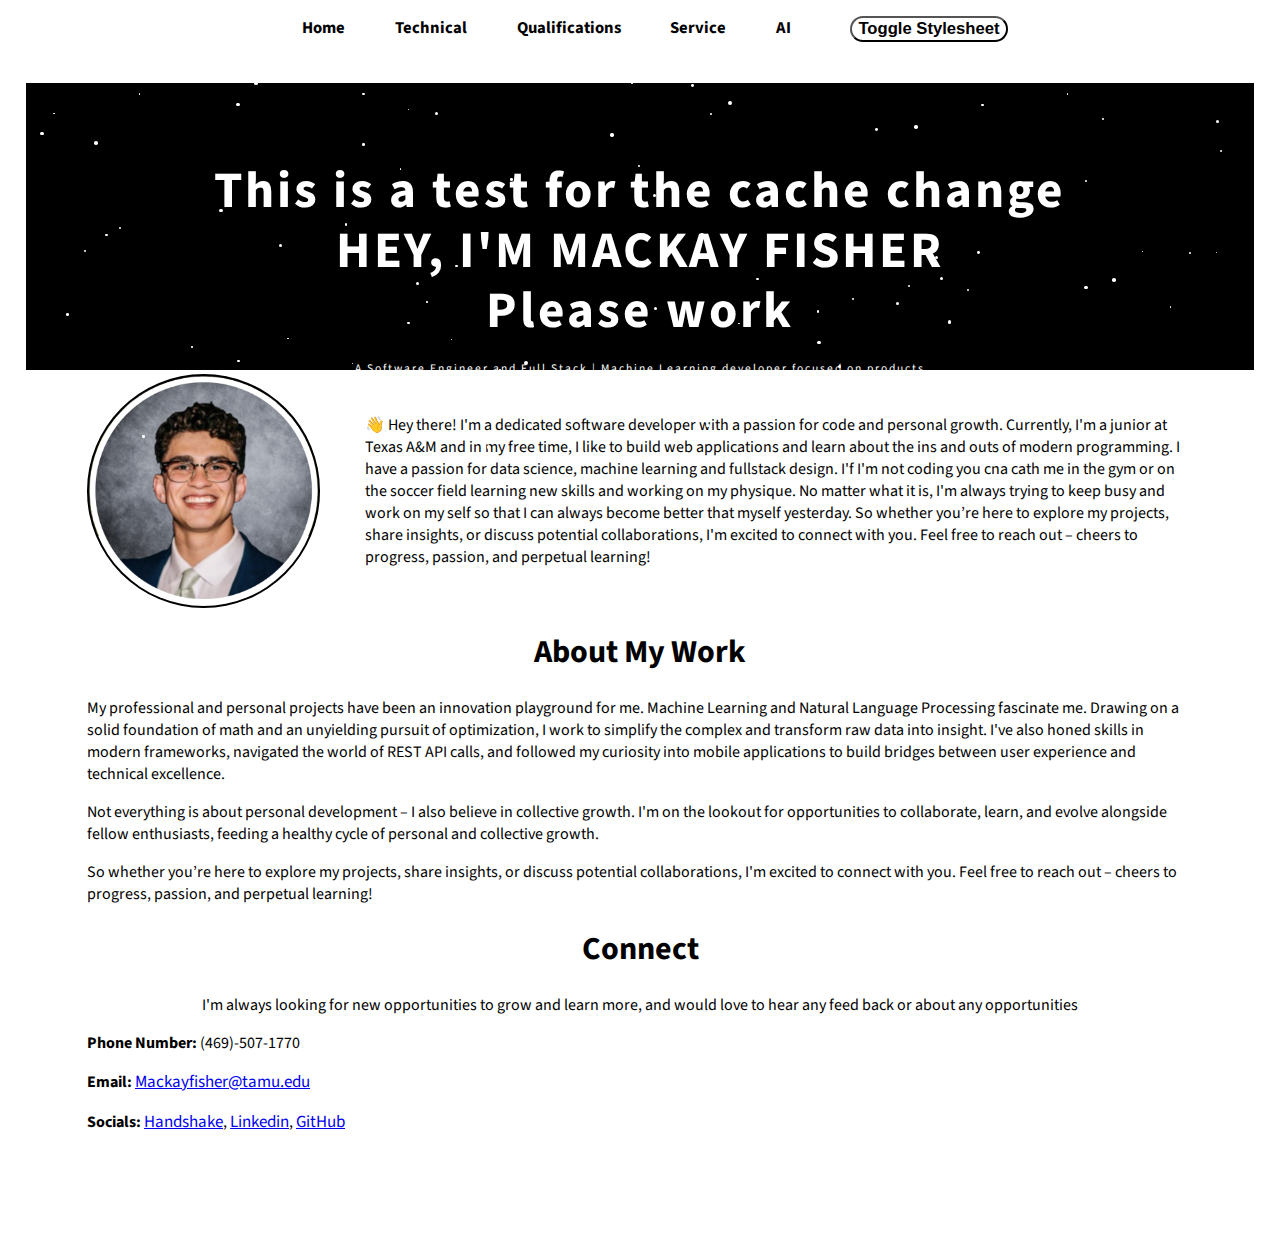
==== index.html @ 18f265f1 "Inital Testing and set up for squash commiting" ====
<!DOCTYPE html>
<html lang="en">
<head>
    <meta charset="UTF-8">
    <meta http-equiv="X-UA-Compatible" content="IE=edge">
    <meta name="viewport" content="width=device-width, initial-scale=1.0">
    <link href="https://fonts.googleapis.com/css2?family=Bacasime+Antique&family=Roboto&family=Roboto+Serif:ital@1&family=Source+Sans+3:wght@400;600;800&display=swap" rel="stylesheet">
    <link id="theme-style" rel="stylesheet" href="./defualt.css">
    <script src="toggle.js"></script>
    <title>Document</title>
</head>
<body>
    <script src="script.js"></script>

    <div class="cont">
        <div class="main">
            
            <div class="intro">
                <div class="header">
                    <h1>This is a test for the cache change</h1>
                    <h1>HEY, I'M MACKAY FISHER</h1>
                    <h1>Please work</h1>
                </div>
                <div class="tagline">
                    <p>A Software Engineer and Full Stack | Machine Learning developer focused on products that elevate the human experience</p>
                </div>
            </div>
            <div class="form">
            <div class="personal">
                <img src='./betterphoto.png' alt="Professional Image" class="im"/>
                <div class="inf">
                    <p>👋 Hey there! I'm a dedicated software developer with a passion for code and personal growth. Currently, I'm a junior at Texas A&M and in my free time, I like to build web applications and learn about the ins and outs of modern programming. I have a passion for data science, machine learning and fullstack design. I'f I'm not coding you cna cath me in the gym or on the soccer field learning new skills and working on my physique. No matter what it is, I'm always trying to keep busy and work on my self so that I can always become better that myself yesterday. So whether you’re here to explore my projects, share insights, or discuss potential collaborations, I'm excited to connect with you. Feel free to reach out – cheers to progress, passion, and perpetual learning!</p>
                </div>
            </div>
            <div class="work">
                <h1>About My Work</h1>
                <p>My professional and personal projects have been an innovation playground for me. Machine Learning and Natural Language Processing fascinate me. Drawing on a solid foundation of math and an unyielding pursuit of optimization, I work to simplify the complex and transform raw data into insight. I've also honed skills in modern frameworks, navigated the world of REST API calls, and followed my curiosity into mobile applications to build bridges between user experience and technical excellence.</p>
                <p>Not everything is about personal development – I also believe in collective growth. I'm on the lookout for opportunities to collaborate, learn, and evolve alongside fellow enthusiasts, feeding a healthy cycle of personal and collective growth.</p>
                <p>So whether you’re here to explore my projects, share insights, or discuss potential collaborations, I'm excited to connect with you. Feel free to reach out – cheers to progress, passion, and perpetual learning!</p>
            </div>
            <div class="connet">
                <h1>Connect</h1>
                <p class="pd">I'm always looking for new opportunities to grow and learn more, and would love to hear any feed back or about any opportunities</p>
                <div class="con">
                <p><strong>Phone Number:</strong> (469)-507-1770 </p>
                <p><strong>Email: </strong><a class="email" href="mailto:Mackayfisher17@tamu.edu">Mackayfisher@tamu.edu</a></p>
                <p><strong>Socials: </strong><a class="email" target="_blank" href="https://app.joinhandshake.com/stu/users/47493769">Handshake</a>, <a class="email" target="_blank" href="https://www.linkedin.com/in/mackay-fisher/">Linkedin</a>, <a class="email" target="_blank" href="https://github.com/Mackay-Fisher">GitHub</a></p>
            </div>
            </div>
            </div>
            <div class="nav">
                <ul class="nav-items">
                    <li>
                        <a href="index.html" class="navlink">Home</a>
                    </li>
                    <li>
                        <a href="ProjectPage.html" class="navlink">Technical</a>
                    </li>
                    <li>
                        <a href="EmploymentPage.html" class="navlink">Qualifications</a>
                    </li>
                    <li>
                        <a href="ExtraPage.html" class="navlink">Service</a>
                    </li>
                    <li>
                        <a href="AboutmePage.html" class="navlink">AI</a>
                    </li>
                    <li>
                        <button id="style-toggle"  onclick="toggleStylesheet()" class="buttonnav">Toggle Stylesheet</button>
                    </li>
                </ul>
            </div>
        </div>

    </div>
</body>
</html>
---- defualt.css ----
.main{
    padding: clamp(20px, 3%, 60px) clamp(15px, 2%, 40px); 
}

body{
    margin: 0;
    padding: 0;
    background-color: rgb(255, 255, 255);
    font-family: 'Source Sans 3', sans-serif;
}
.buttonnav{
    background-color: white;
    text-decoration: none;
    color: black;
    font-size: clamp(8px,1.3vw,30px);
    margin-left: clamp(10px,2%,40px);
    margin-right: clamp(10px,2%,40px);
    text-decoration: none;
    font-style: none;
    width: fit-content;
    font-weight: 700;
    border-radius: 30px;
    cursor: pointer;
}
.nav{
    position: fixed;
    top: 0px;
    left: 0px;
    display: flex;
    justify-content: center;
    width: 100%;
    background-color:white;
    font-weight: 700;
    z-index: 1;
}


.nav-items{
    display: flex;
    font-style: none;
    list-style-type: none;
    text-decoration: none;
    width: 100%;
    justify-content: center;
}

.nav-items >li{
    margin-left: clamp(10px,2%,40px);
    margin-right: clamp(10px,2%,40px);
    text-decoration: none;
    font-style: none;
    width: fit-content;
}

.navlink{
    text-decoration: none;
    color: black;
    font-size: clamp(8px,1.3vw,30px);
}

.navlink:hover{
    text-decoration: underline;
    opacity: 50%;
}


.namehold{
    text-align: center;
    position: relative;
    top: 5vh;
}

.name{
    font-size: clamp(10px,2vw,50px);
    letter-spacing: clamp(.5px,.06vw,5px);
    line-height: clamp(10px,2vw,50px);
    font-weight: 700;
}

.divider{
    position: relative;
    top: 6px;
    height: 4px;
    width: 3.2vw;
    background-color: black;
    margin-left: auto;
    margin-right: auto;
}

.divider.i{
    margin-bottom: 40px;
}

.infohold{
    padding: 2.3% 4%;
    position: relative;
    top: 30vh;
    width: 40vw;
}

.skills{
    padding: 2.3% 4%;
    position: relative;
    top: 5vh;
    width: 30vw;
}

.skills > p{
    width: 34vw;
    text-align: left;
    margin-left: auto;
    margin-right: auto;
    margin-bottom: 20px;
}

.title{
    font-size: clamp(10px,1.6vw,40px);
    letter-spacing: clamp(.5px,.06vw,5px);
    line-height: clamp(10px,2vw,50px);
    font-weight: 700;
    width: 10vw;
    
}

.title.d{
    width: 20vw;
    margin-top: 50px;
    margin-left: auto;
    margin-right: auto;
}

.jobtitle{
    font-size: clamp(10px,1.3vw,40px);
    letter-spacing: clamp(.5px,.04vw,5px);
    line-height: clamp(10px,.8vw,50px);
    font-weight: 700;
    width: 10vw;
    margin-left: auto;
    margin-right: auto;
}

.j{
    font-size: clamp(10px,1vw,40px);
    letter-spacing: clamp(.5px,.04vw,5px);
    line-height: clamp(10px,2vw,50px);
    font-weight: 700;
    width: 30vw;
    margin-left: auto;
    margin-right: auto;
}


.title.a{
    margin-left: auto;
    margin-right: auto;
}

.title.b{
    width: fit-content;
    margin-left: 22.5vw;
}

.title.c{
    margin-top: 50px;
    width: 20vw;
    margin-left: auto;
    margin-right: auto;
}

.container.spread-out + .title.c{
    margin-top: 260px;
}

.divider.a{
    margin-left: 28vw;
    margin-bottom: 3 0px;
}

.divider.res{
    margin-bottom: 40px;
}

.info{
    text-align: left;
}

.container {
    position: relative;
    width: 200px;
    height: 200px;
    perspective: 1300px;
    transform-style: preserve-3d;
    top: 0px;
    margin-left: auto;
    margin-right: auto;
}

.panel {
    position: absolute;
    top: 0;
    left: 0;
    width: 100%;
    height: 100%;
    display: flex;
    align-items: center;
    justify-content: center;
    transition: transform 0.5s;
    backface-visibility: hidden; 
    transform-origin: center left;
    filter: brightness(.8); /* Default brightness */
    opacity: .8;
    border-radius: 20px;
}

.panel:hover {
    filter: brightness(1.2); /* Brighten on hover */
    opacity: 1;
}

.panel[data-layer="1"] {
    background-color: white;
    border: solid 1px;
}

.panel[data-layer="2"] {
    background-color: white;
    border: solid 1px;
}

.panel[data-layer="3"] {
    background-color: white;
    border: solid 1px;
}

.panel[data-layer="4"] {
    background-color: white;
    border: solid 1px;
}

.container.spread-out .panel[data-layer="1"] {
    transform: rotateY(0deg) rotateX(0deg) translateY(100px) translateX(-130px)  rotateZ(0deg);
}

.container.spread-out .panel[data-layer="2"] {
    transform: rotateY(0deg) rotateX(0deg) translateY(460px) translateX(-130px)  rotateZ(0deg);
}

.container.spread-out .panel[data-layer="3"] {
    transform: rotateY(0deg) rotateX(0deg) translateY(840px) translateX(-130px)  rotateZ(0deg);
}


/* When Panel 1 is hovered, fade out Panels 2, 3, and 4 */
.panel[data-layer="1"]:hover + .panel[data-layer="2"],
.panel[data-layer="1"]:hover + .panel[data-layer="2"] + .panel[data-layer="3"],
.panel[data-layer="1"]:hover + .panel[data-layer="2"] + .panel[data-layer="3"] + .panel[data-layer="4"] {
    opacity: 0.2;
}

/* When Panel 2 is hovered, fade out Panels 1, 3, and 4 */
.container:hover > .panel[data-layer="1"]:not(:hover),
.panel[data-layer="2"]:hover + .panel[data-layer="3"],
.panel[data-layer="2"]:hover + .panel[data-layer="3"] + .panel[data-layer="4"] {
    opacity: 0.2;
}

/* When Panel 3 is hovered, fade out Panels 1, 2, and 4 */
.container:hover > .panel[data-layer="1"]:not(:hover),
.container:hover > .panel[data-layer="2"]:not(:hover),
.panel[data-layer="3"]:hover + .panel[data-layer="4"] {
    opacity: 0.2;
}

/* When Panel 4 is hovered, fade out Panels 1, 2, and 3 */
.container:hover > .panel[data-layer="1"]:not(:hover),
.container:hover > .panel[data-layer="2"]:not(:hover),
.container:hover > .panel[data-layer="3"]:not(:hover) {
    opacity: 0.2;
}

.container.spread-out > .fs > .panel[data-layer="1"]:hover + .skill.a{
    display: flex;
}

.container.spread-out > .fs > .panel[data-layer="2"]:hover + .skill.b{
    display: flex;
}

.container.spread-out > .fs >.panel[data-layer="3"]:hover + .skill.c{
    display: flex;
}



.flexhold{
    position: relative;
    top: -50px;
    padding: 0% 3%;
    display: flex;
    width: 40vw;
}



.service{
    width: 300px;
    height: 300px;
    margin-left: 30px;
    margin-right: 30px;
    border-radius: 10%;
}

.photo-hold{
    top: 8vh;
    position: relative;
    display: flex;
    margin-left: auto;
    justify-content: center;
    height: 400px;
}

.seinfo{
    position: relative;
    width: 75vw;
    margin-left: auto;
    margin-right: auto;
    text-align: center;
}

.skillhold{
    display: none;
}

.skill{
    display: none;
    flex-wrap: wrap;
    height: 120px;
    width: 400px;
    border-radius: 20px;
    margin-left: 75px;
}

.skilln{
    color: #000000;
    font-size: 18px;
    top: -20px;
    left: 23px;

}
.skilh{
    display: flex;
    flex-direction: column;
}
.skp{
    padding: 8px;
    font-size: 12px;
    background: rgba(153,153,153,.2);
    border-radius: 8px;
    font-weight: 600;
    margin-left: 20px;
    height: 20px;
    margin-top: 0px;
    margin-bottom: 0px;
    color: #000000;
}

.employmenthold{
    display: flex;
}

.employment{
    width: 50vw;
    margin-left: auto;
}

.job{
    display: flex;
    width: 700px;
}
.jobdesc{
    padding: 2%;
}
.q{
    text-align: left;
    padding: 0% 6%;
}

.qa{
    text-align: left;
    width: 23vw;
    margin-left: 30px;
}
.in{
    position: relative;
    color: #000000;
    top: -5px;
}
.jobimage{
    width: 200px;
    height: 200px;
    margin-top: auto;
    margin-bottom: auto;
}

.ji{
    margin-top: auto;
    margin-bottom: auto;
}

.jobimage.a{
    margin-top: auto;
    margin-bottom: auto;
}

.jobim{
    width: 180px;
    height: 180px;
    border-radius: 40px;
    margin-bottom: auto;
    margin-top: auto;
}

.pannelflex{
    display: flex;
    justify-content: space-between;
}

.fs{
    display: flex;
    flex-direction: row;
    width: 550px;
}


.skill.c{
    position: relative;
    top: 910px;
}

.skill.b{
    position: relative;
    top: 530px;
}

.skill.a{
    position: relative;
    top: 170px;
}




.tech{
    position: absolute;
    top: -30px;
    left: 20px;
    font-size: 20px;
    line-height: 0px;
}

.resume{
    margin-left: auto;
    margin-right: auto;
}



.dot {
    position: absolute;
    border-radius: 50%;
    background-color: white;
    animation: twinkle 1.5s infinite alternate;
}

@keyframes twinkle {
    0% {
        opacity: 0;
    }
    100% {
        opacity: 1;
    }
}

.intro{
    margin: 0px;
    padding: 0px;
    color: white;
    text-align: center;
    position: relative;
    top: clamp(10px,5vh,80px);
    margin-left: auto;
    margin-right: auto;
}

.header{
    font-size: clamp(10px,2vw,50px);
    letter-spacing: clamp(.5px,.23vw,5px);
    line-height: clamp(10px,2vw,50px);
    width: fit-content;
    margin-left: auto;
    margin-right: auto;
    height: fit-content;
}

.tagline{
    font-size: clamp(5px,.9vw,25px);
    letter-spacing: clamp(.1px,.2vw,2px);
    line-height: clamp(6px,1.5vw,30px);
    width: 45vw;
    margin-left: auto;
    margin-right: auto;
}

.intro{
    background-color: rgb(0, 0, 0);
    height: 25vh;
    padding: 5% 0% 0% 0%;
}

.personal{
    position: relative;
    display: flex;
    height: fit-content;
}

.form{
    padding: clamp(20px,4%,150px) clamp(20px,5%,150px);
}

.pho{
    width: 326px;
    height: 326px;
    border: solid;
    border-radius: 100%;
}

.im{
    width: 230px;
    height: 230px;
    background-color: black;
    border-radius: 100%;
    border: solid 2px;
}

.inf{
    margin-top: auto;
    margin-left: clamp(10px, 4%, 100px);
    margin-bottom: auto;
}

.work > h1{
    text-align: center;
}

.connet > h1{
    text-align: center;
}

.pd{
    text-align: center;
}


.email{
    font-size: 17px;
}




.namehold{
    text-align: center;
    position: relative;
    top: 5vh;
}

.name{
    font-size: clamp(10px,2vw,50px);
    letter-spacing: clamp(.5px,.06vw,5px);
    line-height: clamp(10px,2vw,50px);
    font-weight: 700;
}

.divider{
    position: relative;
    top: 6px;
    height: 4px;
    width: 3.2vw;
    background-color: black;
    margin-left: auto;
    margin-right: auto;
}

.flexproj{
    position: relative;
    display: flex;
    flex-wrap: wrap;
    top: 5vh;
    padding: 3% 2%;
}

.project-info{
    margin-top: auto;
    margin-bottom: auto;
    text-align: center;
    width: 55vw;
}

.ptitle{
    font-size: clamp(10px,1.6vw,40px);
    letter-spacing: clamp(.5px,.06vw,5px);
    line-height: clamp(10px,2vw,50px);
    font-weight: 700;
}

.pdivider{
    height: 4px;
    width: 5vw;
    margin-left: auto;
    margin-right: auto;
    background-color: black;
}

.projtext{
    padding-left: 5%;
    padding-right: 5%;
    text-align: left;
}

.projphoto{
    width: 35vw;
    background-color: black;
    height: 100%;
    margin-left: 30px;
    color: white;
    text-align: center;
}

.projphoto.a{
    width: 35vw;
    background-color: rgb(255, 255, 255);
    height: 100%;
    margin-left: 0px;
    margin-right: 30px;
    color: white;
    text-align: center;
}

.mario{
    width: 100%;
}


.project1{
    display: flex;
    justify-content: space-between;
    margin: 30px 0px 70px 0px;
}

.css-mb {
    max-width: 650px; /* Set the desired maximum width of the macbook */
    min-width: 300px; /* Set the desired minimum width of the macbook */
    margin: 0px; /* Align mockup to center */
  }
  
  .css-mb div {
    box-sizing: border-box !important; /* Just in case */
  }
  
  /* Center the display */
  .css-mb .mb-display-position {
    width: 80%;
    margin: 0 auto;
  }
  
  /* The display */
  .css-mb .mb-display {
    position: relative;
    width: 100%;
    height: 0;
    padding-bottom: 65.9442%;
    background: #373435;
    
    -webkit-border-top-left-radius:  3.5% 5.3075%;
        -moz-border-radius-topleft:  3.5% 5.3075%;
            border-top-left-radius:  3.5% 5.3075%;
    
    -webkit-border-top-right-radius: 3.5% 5.3075%;
        -moz-border-radius-toptight: 3.5% 5.3075%;
            border-top-right-radius: 3.5% 5.3075%;
  }
  
  /* Webcam */
  /* Browser may not render a perfect circle */
  .css-mb .mb-display:before {
    content: '';
    display: block;
    position: absolute;
    top: 3%;
    left: 50%;
    width: 1%;
    height: 1.5164%;
    margin-left: -0.5%;
    border-radius: 50%;
    background: #525252;
  }
  
  /* Glare */
  /* Browser may not render the top and right offset evenly */
  .css-mb .mb-display:after {
    content: '';
    display: none;
    position: absolute;
    right: 0.4%;
    top: 0.64%; 
    width: 62.5%;
    height: 100%;
    
    background: none; /* Hide the gradient on older browsers */
    background:    -moz-linear-gradient(55deg, rgba(0,0,0,0) 61%, rgba(255,255,255,0.05) 61%); /* FF3.6+ */
    background: -webkit-linear-gradient(36deg, rgba(0,0,0,0) 61%, rgba(255,255,255,0.05) 61%); /* Chrome10+ and Safari5.1+ compute the degree differently */
    background:      -o-linear-gradient(55deg, rgba(0,0,0,0) 61%, rgba(255,255,255,0.05) 61%); /* Opera 11.10+ */
    background:     -ms-linear-gradient(55deg, rgba(0,0,0,0) 61%, rgba(255,255,255,0.05) 61%); /* IE10+ */
    background:         linear-gradient(55deg, rgba(0,0,0,0) 61%, rgba(255,255,255,0.05) 61%);
    
    -webkit-border-top-right-radius: 5.3075%;
        -moz-border-radius-toptight: 5.3075%;
            border-top-right-radius: 5.3075%;
  }
  
  /* Only show glare, if the class is applied */
  .css-mb.with-glare .mb-display:after { display: block; }
  
  /* Position the screen and give make it the right size, ratio 16:10 */
  .css-mb .mb-screen-position {
    position: absolute;
    top: 6.5%;
    width: 93.2%;
    left: 3.4%;
    height: 0;
    margin: 0;
    padding-bottom: 58.25%; /* Ratio */
  }
  
  /* Give parent (this element) a "height", so that child elements can use height: 100%;*/
  .css-mb .mb-screen {
    position: absolute;
    top: 0;
    left: 0;
    right: 0;
    bottom: 0;
    overflow: hidden;
    background: #435364; /* bg color if content is not big enough, or rendering is off */
  }
  
  /* Image on the screen */
  .css-mb .mb-screen img {
    max-width: 100%;
    height: 100%;
  }
  
  /* Iframe on the screen */
  .css-mb .mb-screen iframe {
    width: 100%;
    height: 100%;
    border: 0;
  }
  
  /* Macbook body */
  .css-mb .mb-body {
    position: relative;
    width: 100%;
    height: 0;
    padding-bottom: 2.3%;
    background: #e6e7e8;
  }
  
  /* The groove */
  .css-mb .mb-body:before {
    content: '';
    display: block;
    position: absolute;
    top: 0;
    left: 50%;
    width: 14.0740%;
    height: 0;
    padding-bottom: 1.4814%;
    margin-left: -7.037%;
    background: #a9abae;
    
    -webkit-border-bottom-left-radius:  7.0370% 50%;
        -moz-border-radius-bottomleft:  7.0370% 50%;
            border-bottom-left-radius:  7.0370% 50%;
    
    -webkit-border-bottom-right-radius: 7.0370% 50%;
        -moz-border-radius-bottomtight: 7.0370% 50%;
            border-bottom-right-radius: 7.0370% 50%;  
  }
  
  /* Macbook bottom */
  .css-mb .mb-bottom-cover {
    width: 100%;
    height: 0;
    padding-bottom: 0.7407%;
    background: #a9abae;
    
    -webkit-border-bottom-left-radius:  12% 600%;
        -moz-border-radius-bottomleft:  12% 600%;
            border-bottom-left-radius:  12% 600%;
    
    -webkit-border-bottom-right-radius: 12% 600%;
        -moz-border-radius-bottomtight: 12% 600%;
            border-bottom-right-radius: 12% 600%; 
  }

  .github{
    width:30px;
  }

  .name{
    font-size: clamp(10px,2vw,50px);
    letter-spacing: clamp(.5px,.06vw,5px);
    line-height: clamp(10px,2vw,50px);
    font-weight: 700;
}

.divider{
    position: relative;
    top: 6px;
    height: 4px;
    width: 3.2vw;
    background-color: black;
    margin-left: auto;
    margin-right: auto;
}

.divider.i{
    margin-bottom: 40px;
}

.infohold{
    padding: 2.3% 4%;
    position: relative;
    top: 30vh;
    width: 40vw;
}

.skills{
    padding: 2.3% 4%;
    position: relative;
    top: 5vh;
    width: 30vw;
}

.title{
    font-size: clamp(10px,1.6vw,40px);
    letter-spacing: clamp(.5px,.06vw,5px);
    line-height: clamp(10px,2vw,50px);
    font-weight: 700;
    width: 10vw;
    
}

.servphoto{
    width: 500px;
}

.servicep{
    margin-top: 90px;
    display: flex;
    justify-content: space-around;
}

.servdesc{
    margin-top: auto;
    margin-bottom: auto;
    width: 55vw;
}
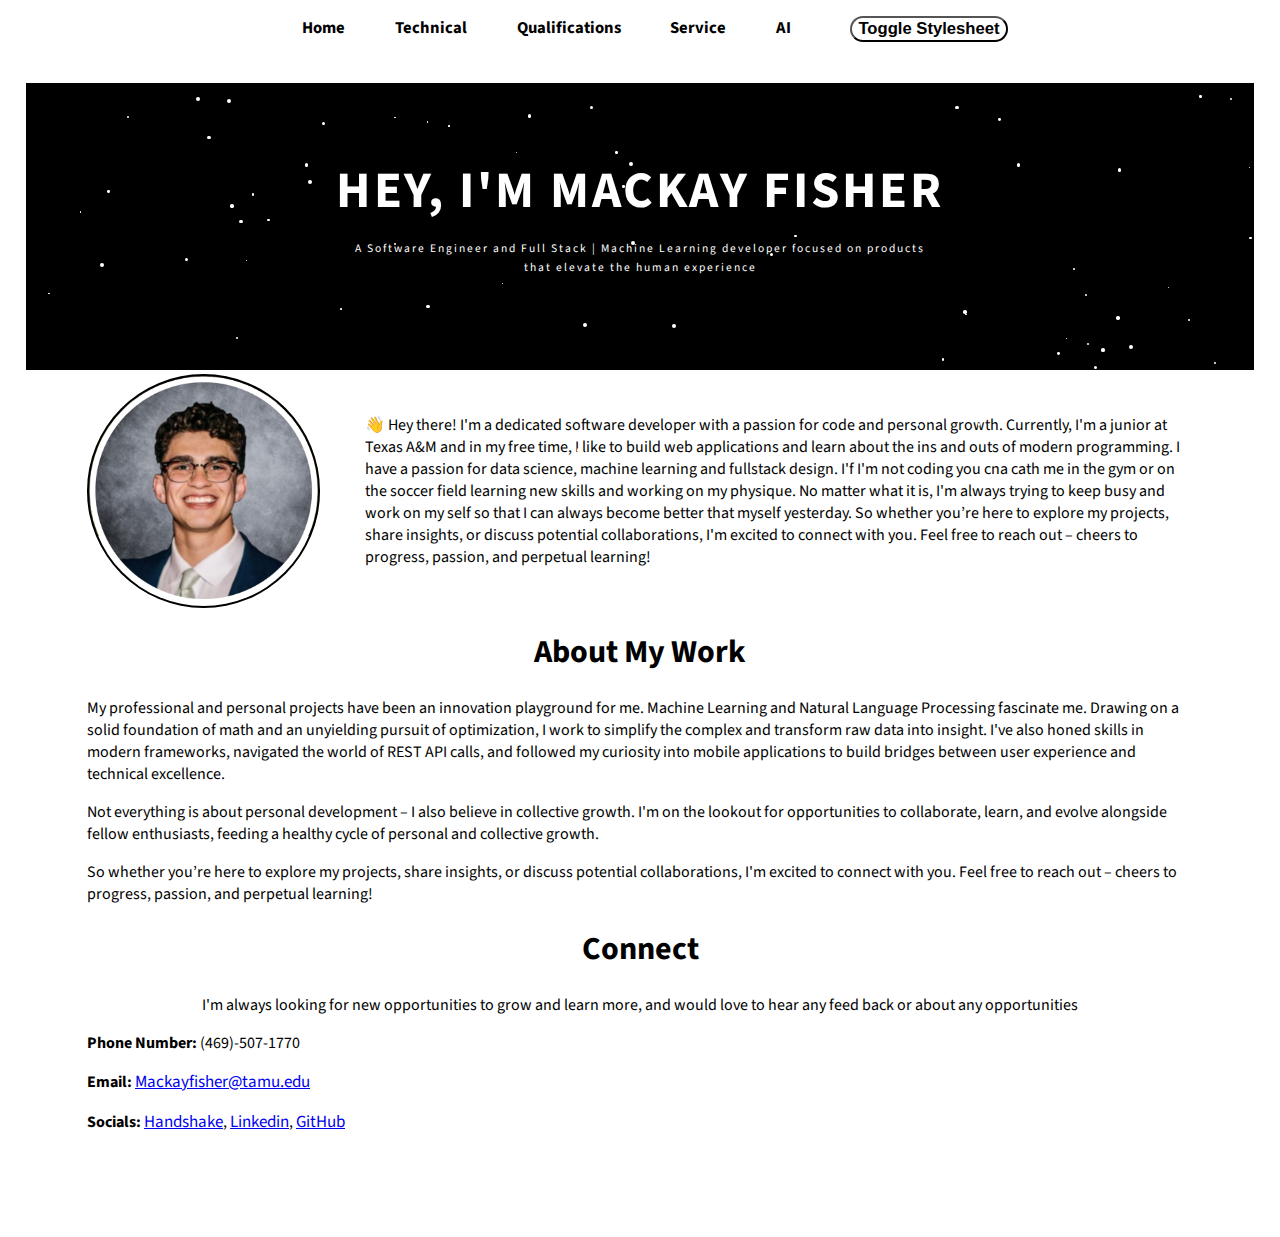
==== commit 0b9a610b: "Initial website set-up" ====
--- a/index.html
+++ b/index.html
@@ -17,9 +17,7 @@
             
             <div class="intro">
                 <div class="header">
-                    <h1>This is a test for the cache change</h1>
                     <h1>HEY, I'M MACKAY FISHER</h1>
-                    <h1>Please work</h1>
                 </div>
                 <div class="tagline">
                     <p>A Software Engineer and Full Stack | Machine Learning developer focused on products that elevate the human experience</p>
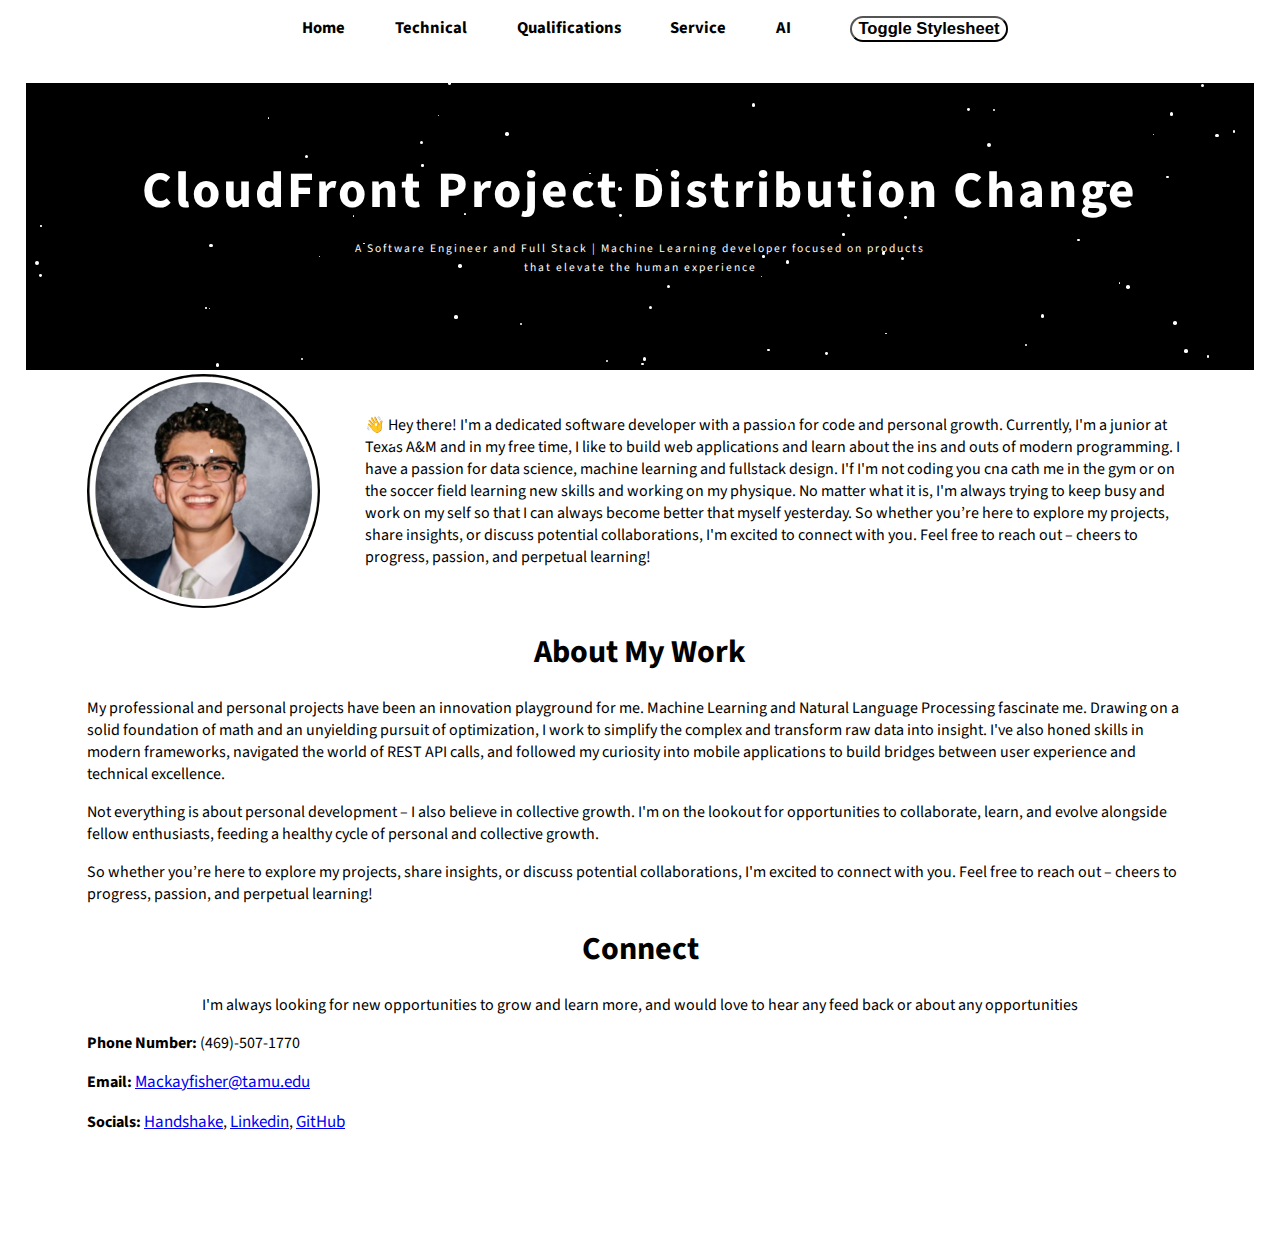
==== commit 3a729f92: "Commit change for website title" ====
--- a/index.html
+++ b/index.html
@@ -17,7 +17,8 @@
             
             <div class="intro">
                 <div class="header">
-                    <h1>HEY, I'M MACKAY FISHER</h1>
+                    <!-- <h1>HEY, I'M MACKAY FISHER</h1> -->
+                     <h1>CloudFront Project Distribution Change</h1>
                 </div>
                 <div class="tagline">
                     <p>A Software Engineer and Full Stack | Machine Learning developer focused on products that elevate the human experience</p>
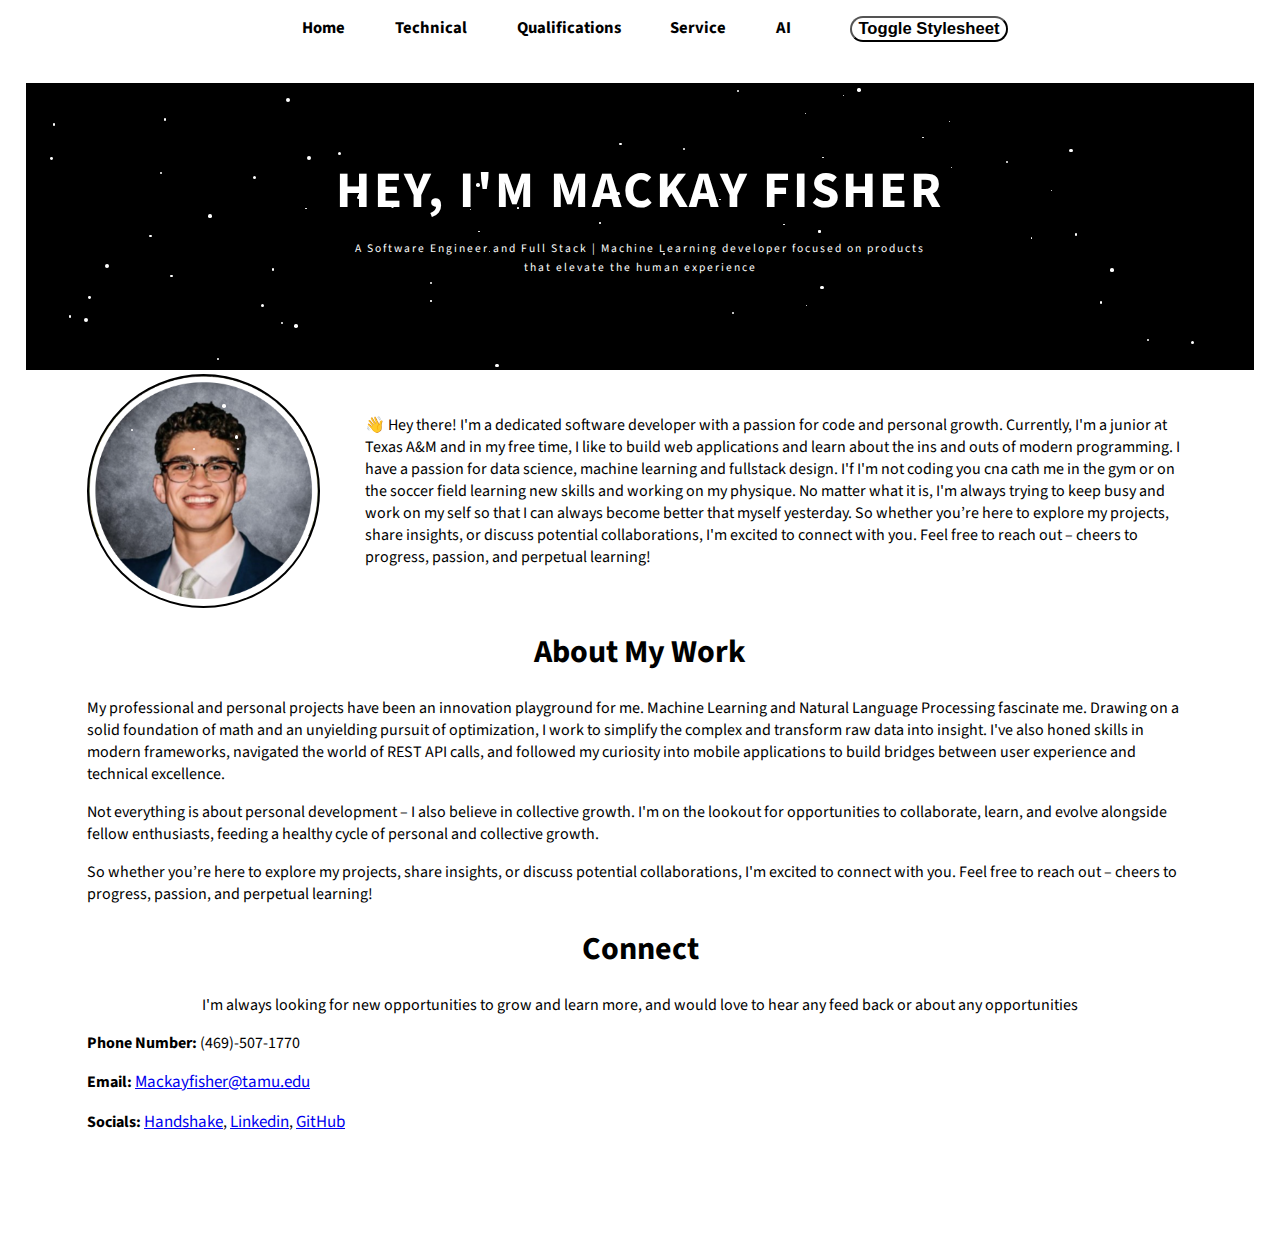
==== commit 82bd66d0: "Reset for demo video" ====
--- a/index.html
+++ b/index.html
@@ -17,8 +17,8 @@
             
             <div class="intro">
                 <div class="header">
-                    <!-- <h1>HEY, I'M MACKAY FISHER</h1> -->
-                     <h1>CloudFront Project Distribution Change</h1>
+                    <h1>HEY, I'M MACKAY FISHER</h1>
+<!--                      <h1>CloudFront Project Distribution Change</h1> -->
                 </div>
                 <div class="tagline">
                     <p>A Software Engineer and Full Stack | Machine Learning developer focused on products that elevate the human experience</p>
@@ -73,4 +73,4 @@
 
     </div>
 </body>
-</html>+</html>
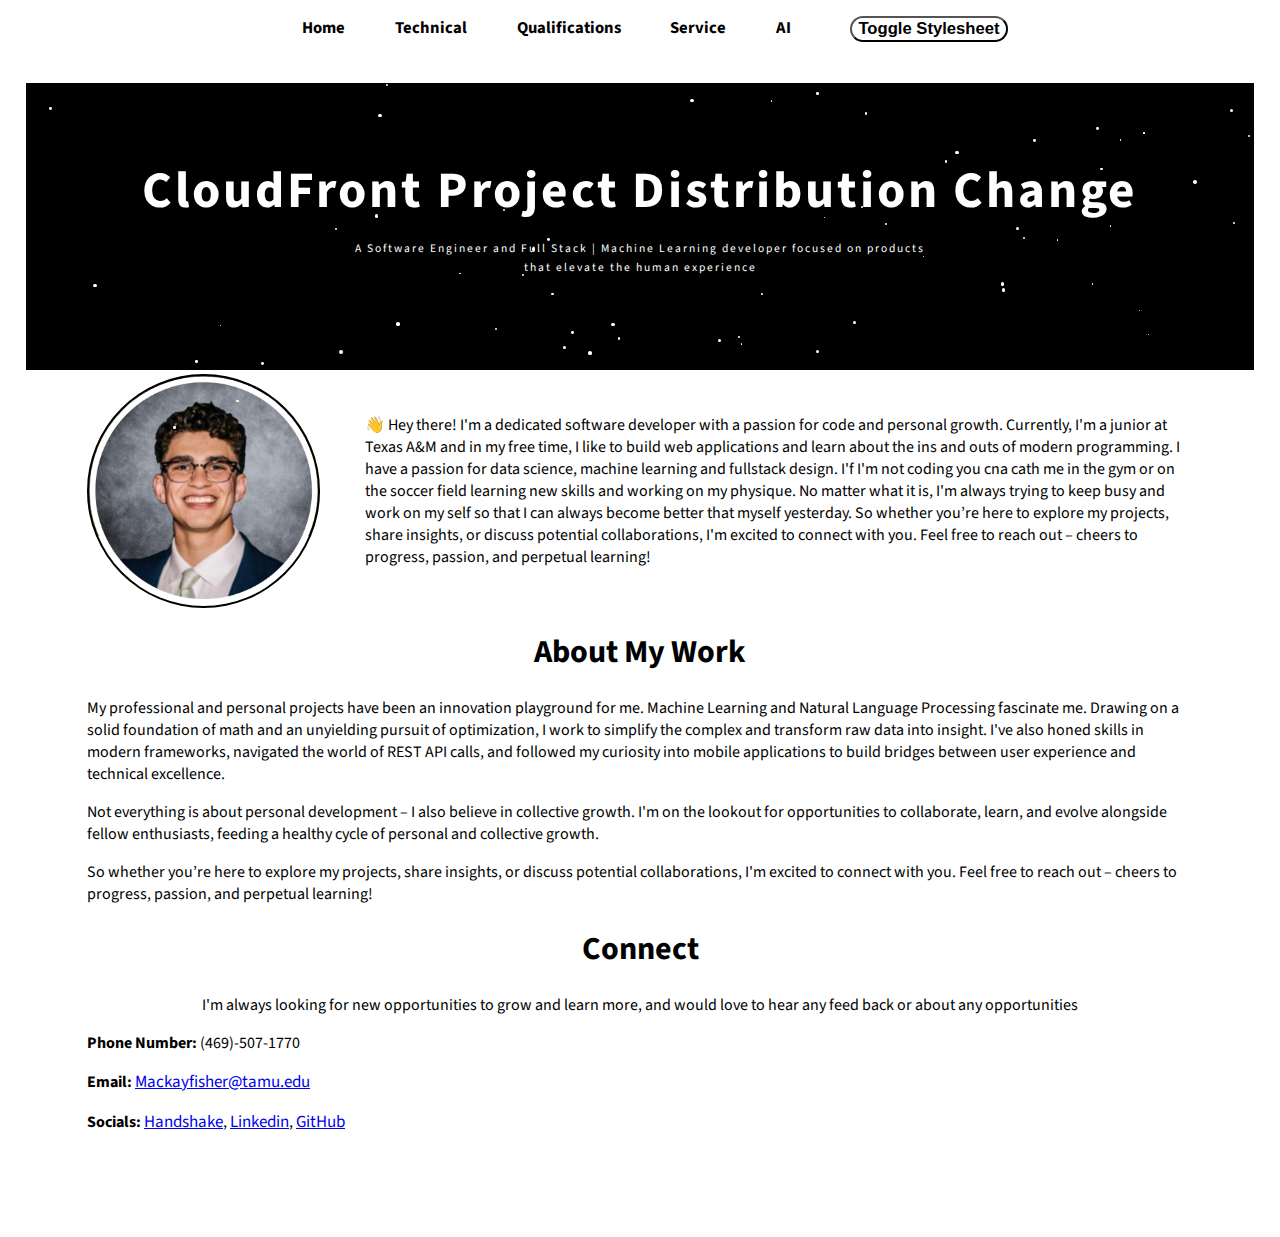
==== commit f38645be: "Demo Test Update" ====
--- a/index.html
+++ b/index.html
@@ -17,8 +17,8 @@
             
             <div class="intro">
                 <div class="header">
-                    <h1>HEY, I'M MACKAY FISHER</h1>
-<!--                      <h1>CloudFront Project Distribution Change</h1> -->
+<!--                     <h1>HEY, I'M MACKAY FISHER</h1> -->
+                     <h1>CloudFront Project Distribution Change</h1>
                 </div>
                 <div class="tagline">
                     <p>A Software Engineer and Full Stack | Machine Learning developer focused on products that elevate the human experience</p>
